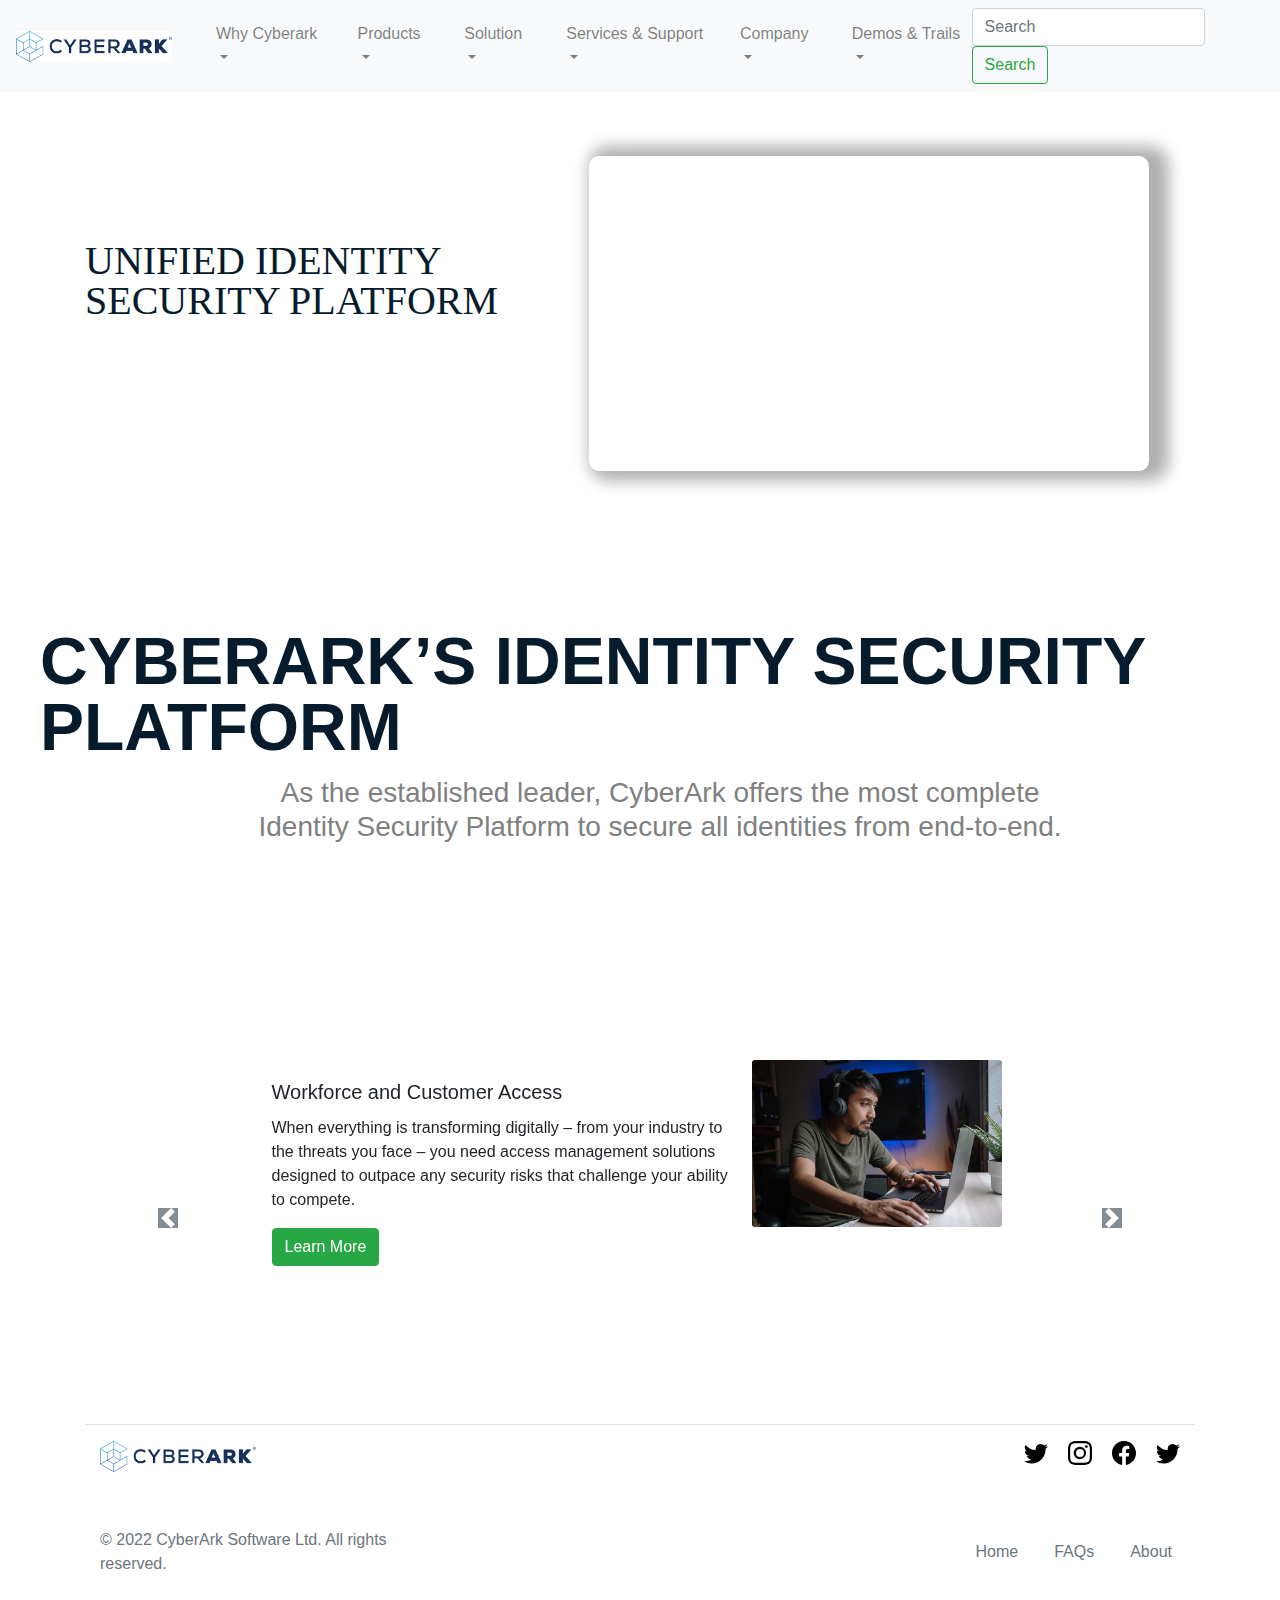
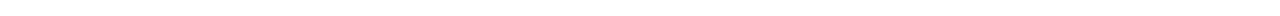
==== docs/index.html @ f4f7fd22 "Add files via upload" ====
<!DOCTYPE html>
<html>

<head>
	<link rel="stylesheet" href="https://cdn.jsdelivr.net/npm/bootstrap@4.0.0/dist/css/bootstrap.min.css" integrity="sha384-Gn5384xqQ1aoWXA+058RXPxPg6fy4IWvTNh0E263XmFcJlSAwiGgFAW/dAiS6JXm" crossorigin="anonymous">
	<link rel="stylesheet" href="index.css">
	<link rel="stylesheet" href="https://fonts.googleapis.com/css?family=Tangerine">
</head>

<body>

	<div class="header1">
		<nav class="navbar navbar-expand-lg navbar-light bg-light">
		<a class="navbar-brand" href="#"><img src="resource/images.png" alt="cyberarkLogo" width="156" height="31.2" ></a>
		  <button class="navbar-toggler" type="button" data-toggle="collapse" data-target="#navbarSupportedContent" aria-controls="navbarSupportedContent" aria-expanded="false" aria-label="Toggle navigation">
			<span class="navbar-toggler-icon"></span>
		  </button>

		  <div class="collapse navbar-collapse" id="navbarSupportedContent">
			<ul class="navbar-nav mr-auto">
			   <li class="nav-item dropdown">
				<a class="nav-link dropdown-toggle" href="#" id="navbarDropdown" role="button" data-toggle="dropdown" aria-haspopup="true" aria-expanded="false">
				  Why Cyberark
				</a>
				<div class="dropdown-menu" aria-labelledby="navbarDropdown">
				  <a class="dropdown-item" href="#">Action</a>
				  <a class="dropdown-item" href="#">Another action</a>
				  <div class="dropdown-divider"></div>
				  <a class="dropdown-item" href="#">Something else here</a>
				</div>
			  </li>
			  <li class="nav-item dropdown">
				<a class="nav-link dropdown-toggle" href="#" id="navbarDropdown" role="button" data-toggle="dropdown" aria-haspopup="true" aria-expanded="false">
				 Products
				</a>
				<div class="dropdown-menu" aria-labelledby="navbarDropdown">
				  <a class="dropdown-item" href="#">Action</a>
				  <a class="dropdown-item" href="#">Another action</a>
				  <div class="dropdown-divider"></div>
				  <a class="dropdown-item" href="#">Something else here</a>
				</div>
			  </li>
			  <li class="nav-item dropdown">
				<a class="nav-link dropdown-toggle" href="#" id="navbarDropdown" role="button" data-toggle="dropdown" aria-haspopup="true" aria-expanded="false">
				  Solution
				</a>
				<div class="dropdown-menu" aria-labelledby="navbarDropdown">
				  <a class="dropdown-item" href="#">Action</a>
				  <a class="dropdown-item" href="#">Another action</a>
				  <div class="dropdown-divider"></div>
				  <a class="dropdown-item" href="#">Something else here</a>
				</div>
			  </li>
			  <li class="nav-item dropdown">
				<a class="nav-link dropdown-toggle" href="#" id="navbarDropdown" role="button" data-toggle="dropdown" aria-haspopup="true" aria-expanded="false">
				  Services & Support
				</a>
				<div class="dropdown-menu" aria-labelledby="navbarDropdown">
				  <a class="dropdown-item" href="#">Action</a>
				  <a class="dropdown-item" href="#">Another action</a>
				  <div class="dropdown-divider"></div>
				  <a class="dropdown-item" href="#">Something else here</a>
				</div>
			  </li>
			  <li class="nav-item dropdown">
				<a class="nav-link dropdown-toggle" href="#" id="navbarDropdown" role="button" data-toggle="dropdown" aria-haspopup="true" aria-expanded="false">
				  Company
				</a>
				<div class="dropdown-menu" aria-labelledby="navbarDropdown">
				  <a class="dropdown-item" href="#">Action</a>
				  <a class="dropdown-item" href="#">Another action</a>
				  <div class="dropdown-divider"></div>
				  <a class="dropdown-item" href="#">Something else here</a>
				</div>
			  </li>
			  <li class="nav-item dropdown">
				<a class="nav-link dropdown-toggle" href="#" id="navbarDropdown" role="button" data-toggle="dropdown" aria-haspopup="true" aria-expanded="false">
				  Demos & Trails
				</a>
				<div class="dropdown-menu" aria-labelledby="navbarDropdown">
				  <a class="dropdown-item" href="#">Action</a>
				  <a class="dropdown-item" href="#">Another action</a>
				  <div class="dropdown-divider"></div>
				  <a class="dropdown-item" href="#">Something else here</a>
				</div>
			  </li>
			</ul>
			<form class="form-inline my-2 my-lg-0">
			  <input class="form-control mr-sm-2" type="search" placeholder="Search" aria-label="Search">
			  <button class="btn btn-outline-success my-2 my-sm-0" type="submit">Search</button>
			</form>
		  </div>
	</nav>
	</div>

	<div class="container main">
		<div class="row">
		  <div class="col col1">
			<h1 class="hov">UNIFIED IDENTITY SECURITY PLATFORM</h1>
			<div class="hide">Built for the dynamic enterprise, the CyberArk Identity Security Platform enables secure access for any identity — human or machine — to any resource or environment from anywhere, using any device.</div>
		  </div>
		  <div class="col">
			<iframe width="560" height="315" src="https://www.youtube.com/embed/cvUtXxe8zS0" title="YouTube video player" frameborder="0" allow="accelerometer; autoplay; clipboard-write; encrypted-media; gyroscope; picture-in-picture" allowfullscreen></iframe>
	   	  </div>
		<br><br>
		</div>
	</div>
	<div class="mid">
		<p class="txt1">
			<b>CYBERARK’S IDENTITY SECURITY PLATFORM</b>
		</p>
		<div class="tag">
		<h3>
			<center>As the established leader, CyberArk offers the most complete Identity Security Platform to secure all identities from end-to-end.</center>
		</h3>
		</div>
	</div>
	<div class="container slide">
		<div id="carouselExampleIndicators" class="carousel slide" data-ride="carousel">
			<ol class="carousel-indicators">
			  <li data-target="#carouselExampleIndicators" data-slide-to="0" class="active"></li>
			  <li data-target="#carouselExampleIndicators" data-slide-to="1"></li>
			  <li data-target="#carouselExampleIndicators" data-slide-to="2"></li>
			</ol>
			<div class="carousel-inner">
			  <div class="carousel-item active">
				<div class="card mb-3" style="max-width: 750px; ">
					<div class="row no-gutters">
					  <div class="col-md-8">
						<div class="card-body">
						  <h5 class="card-title">Workforce and Customer Access</h5>
						  <p class="card-text">When everything is transforming digitally – from your industry to the threats you face – you need access management solutions designed to outpace any security risks that challenge your ability to compete.</p>
						  <button class="btn btn-success">Learn More</button>
						</div>
					  </div>
					  <div class="col-md-4 ">
						<img src="resource/images1.jpg" class="card-img" >
					  </div>
					</div>
				  </div>
			  </div>
			  <div class="carousel-item">
				<div class="card mb-3" style="max-width: 750px;">
					<div class="row no-gutters">
					  <div class="col-md-8">
						<div class="card-body">
						  <h5 class="card-title">Endpoint Privilege Security</h5>
						  <p class="card-text">Increased investment in traditional endpoint security has failed to reduce the number of successful attacks. Foundational endpoint privilege controls are needed to remove local admin rights, enforce least privilege, protect credentials and defend against ransomware.
							Learn More</p>
						  <button class="btn btn-success">Learn More</button>
						</div>
					  </div>
					  <div class="col-md-4">
						<img src="resource/images2.webp" class="card-img" alt="...">
					  </div>
					</div>
				  </div>
			  </div>
			  <div class="carousel-item">
				<div class="card mb-3" style="max-width: 750px;">
					<div class="row no-gutters">
					  <div class="col-md-8">
						<div class="card-body">
						  <h5 class="card-title">Privileged Access Management</h5>
						  <p class="card-text">Protect privileged access across all identities, infrastructures and apps, from the endpoint to the cloud.</p>
						  <button class="btn btn-success">Learn More</button>
						</div>
					  </div>
					  <div class="col-md-4">
						<img src="resource/images3.webp" class="card-img" alt="...">
					  </div>
					</div>
				  </div>
			  </div>
			  <div class="carousel-item">
				<div class="card mb-3" style="max-width: 750px;">
					<div class="row no-gutters">
					  <div class="col-md-8">
						<div class="card-body">
						  <h5 class="card-title">Privileged Access Management</h5>
						  <p class="card-text">Protect privileged access across all identities, infrastructures and apps, from the endpoint to the cloud.</p>
						  <button class="btn btn-success">Learn More</button>
						</div>
					  </div>
					  <div class="col-md-4">
						<img src="resource/images4.jpg" class="card-img" alt="...">
					  </div>
					</div>
				  </div>
			  </div>
			<div class="carousel-item">
				<div class="card mb-3" style="max-width: 750px;">
					<div class="row no-gutters">
					  <div class="col-md-8">
						<div class="card-body">
						  <h5 class="card-title">Secrets Management</h5>
						  <p class="card-text">Secrets and other non-human credentials, which are used by all types of applications to access IT resources and digital supply chains, are increasingly targeted by cyberattackers and are at risk of being inadvertently exposed. With CyberArk, security teams can centrally secure credentials across application portfolios and DevOps pipelines while giving developers a frictionless experience.</p>
						  <button class="btn btn-success">Learn More</button>
						</div>
					  </div>
					  <div class="col-md-4">
						<img src="resource/images5.webp" class="card-img" alt="...">
					  </div>
					</div>
				  </div>
			  </div>
			  </div>
			<a class="carousel-control-prev" href="#carouselExampleIndicators" role="button" data-slide="prev">
			  <span class="carousel-control-prev-icon" aria-hidden="true"></span>
			  <span class="sr-only">Previous</span>
			</a>
			<a class="carousel-control-next" href="#carouselExampleIndicators" role="button" data-slide="next">
			  <span class="carousel-control-next-icon" aria-hidden="true"></span>
			  <span class="sr-only">Next</span>
			</a>
		  </div>
		  <br>
           


		  <svg xmlns="http://www.w3.org/2000/svg" style="display: none;">
			<symbol id="bootstrap" viewBox="0 0 118 94">
			  <title>Bootstrap</title>
			  <path fill-rule="evenodd" clip-rule="evenodd" d="M24.509 0c-6.733 0-11.715 5.893-11.492 12.284.214 6.14-.064 14.092-2.066 20.577C8.943 39.365 5.547 43.485 0 44.014v5.972c5.547.529 8.943 4.649 10.951 11.153 2.002 6.485 2.28 14.437 2.066 20.577C12.794 88.106 17.776 94 24.51 94H93.5c6.733 0 11.714-5.893 11.491-12.284-.214-6.14.064-14.092 2.066-20.577 2.009-6.504 5.396-10.624 10.943-11.153v-5.972c-5.547-.529-8.934-4.649-10.943-11.153-2.002-6.484-2.28-14.437-2.066-20.577C105.214 5.894 100.233 0 93.5 0H24.508zM80 57.863C80 66.663 73.436 72 62.543 72H44a2 2 0 01-2-2V24a2 2 0 012-2h18.437c9.083 0 15.044 4.92 15.044 12.474 0 5.302-4.01 10.049-9.119 10.88v.277C75.317 46.394 80 51.21 80 57.863zM60.521 28.34H49.948v14.934h8.905c6.884 0 10.68-2.772 10.68-7.727 0-4.643-3.264-7.207-9.012-7.207zM49.948 49.2v16.458H60.91c7.167 0 10.964-2.876 10.964-8.281 0-5.406-3.903-8.178-11.425-8.178H49.948z"></path>
			</symbol>
			<symbol id="linkedin" viewBox="0 0 16 16">
				<path d="M5.026 15c6.038 0 9.341-5.003 9.341-9.334 0-.14 0-.282-.006-.422A6.685 6.685 0 0 0 16 3.542a6.658 6.658 0 0 1-1.889.518 3.301 3.301 0 0 0 1.447-1.817 6.533 6.533 0 0 1-2.087.793A3.286 3.286 0 0 0 7.875 6.03a9.325 9.325 0 0 1-6.767-3.429 3.289 3.289 0 0 0 1.018 4.382A3.323 3.323 0 0 1 .64 6.575v.045a3.288 3.288 0 0 0 2.632 3.218 3.203 3.203 0 0 1-.865.115 3.23 3.23 0 0 1-.614-.057 3.283 3.283 0 0 0 3.067 2.277A6.588 6.588 0 0 1 .78 13.58a6.32 6.32 0 0 1-.78-.045A9.344 9.344 0 0 0 5.026 15z"></path>
			  </symbol>
			<symbol id="facebook" viewBox="0 0 16 16">
			  <path d="M16 8.049c0-4.446-3.582-8.05-8-8.05C3.58 0-.002 3.603-.002 8.05c0 4.017 2.926 7.347 6.75 7.951v-5.625h-2.03V8.05H6.75V6.275c0-2.017 1.195-3.131 3.022-3.131.876 0 1.791.157 1.791.157v1.98h-1.009c-.993 0-1.303.621-1.303 1.258v1.51h2.218l-.354 2.326H9.25V16c3.824-.604 6.75-3.934 6.75-7.951z"></path>
			</symbol>
			<symbol id="instagram" viewBox="0 0 16 16">
				<path d="M8 0C5.829 0 5.556.01 4.703.048 3.85.088 3.269.222 2.76.42a3.917 3.917 0 0 0-1.417.923A3.927 3.927 0 0 0 .42 2.76C.222 3.268.087 3.85.048 4.7.01 5.555 0 5.827 0 8.001c0 2.172.01 2.444.048 3.297.04.852.174 1.433.372 1.942.205.526.478.972.923 1.417.444.445.89.719 1.416.923.51.198 1.09.333 1.942.372C5.555 15.99 5.827 16 8 16s2.444-.01 3.298-.048c.851-.04 1.434-.174 1.943-.372a3.916 3.916 0 0 0 1.416-.923c.445-.445.718-.891.923-1.417.197-.509.332-1.09.372-1.942C15.99 10.445 16 10.173 16 8s-.01-2.445-.048-3.299c-.04-.851-.175-1.433-.372-1.941a3.926 3.926 0 0 0-.923-1.417A3.911 3.911 0 0 0 13.24.42c-.51-.198-1.092-.333-1.943-.372C10.443.01 10.172 0 7.998 0h.003zm-.717 1.442h.718c2.136 0 2.389.007 3.232.046.78.035 1.204.166 1.486.275.373.145.64.319.92.599.28.28.453.546.598.92.11.281.24.705.275 1.485.039.843.047 1.096.047 3.231s-.008 2.389-.047 3.232c-.035.78-.166 1.203-.275 1.485a2.47 2.47 0 0 1-.599.919c-.28.28-.546.453-.92.598-.28.11-.704.24-1.485.276-.843.038-1.096.047-3.232.047s-2.39-.009-3.233-.047c-.78-.036-1.203-.166-1.485-.276a2.478 2.478 0 0 1-.92-.598 2.48 2.48 0 0 1-.6-.92c-.109-.281-.24-.705-.275-1.485-.038-.843-.046-1.096-.046-3.233 0-2.136.008-2.388.046-3.231.036-.78.166-1.204.276-1.486.145-.373.319-.64.599-.92.28-.28.546-.453.92-.598.282-.11.705-.24 1.485-.276.738-.034 1.024-.044 2.515-.045v.002zm4.988 1.328a.96.96 0 1 0 0 1.92.96.96 0 0 0 0-1.92zm-4.27 1.122a4.109 4.109 0 1 0 0 8.217 4.109 4.109 0 0 0 0-8.217zm0 1.441a2.667 2.667 0 1 1 0 5.334 2.667 2.667 0 0 1 0-5.334z"></path>
			</symbol>
			<symbol id="twitter" viewBox="0 0 16 16">
			  <path d="M5.026 15c6.038 0 9.341-5.003 9.341-9.334 0-.14 0-.282-.006-.422A6.685 6.685 0 0 0 16 3.542a6.658 6.658 0 0 1-1.889.518 3.301 3.301 0 0 0 1.447-1.817 6.533 6.533 0 0 1-2.087.793A3.286 3.286 0 0 0 7.875 6.03a9.325 9.325 0 0 1-6.767-3.429 3.289 3.289 0 0 0 1.018 4.382A3.323 3.323 0 0 1 .64 6.575v.045a3.288 3.288 0 0 0 2.632 3.218 3.203 3.203 0 0 1-.865.115 3.23 3.23 0 0 1-.614-.057 3.283 3.283 0 0 0 3.067 2.277A6.588 6.588 0 0 1 .78 13.58a6.32 6.32 0 0 1-.78-.045A9.344 9.344 0 0 0 5.026 15z"></path>
			</symbol>
		  </svg>


		  <footer class="d-flex flex-wrap justify-content-between align-items-center py-3 my-4 border-top">
			<div class="col-md-4 d-flex align-items-center">
				<img src="resource/images.png" alt="cyberarkLogo" width="156" height="31.2" >
			</div>
		
			<ul class="nav col-md-4 justify-content-end list-unstyled d-flex">
			  <li class="ms-3"><a class="text-muted" href="#"><svg class="bi" width="24" height="24"><use xlink:href="#twitter"></use></svg></a></li>
			  <li class="ms-3"><a class="text-muted" href="#"><svg class="bi" width="24" height="24"><use xlink:href="#instagram"></use></svg></a></li>
			  <li class="ms-3"><a class="text-muted" href="#"><svg class="bi" width="24" height="24"><use xlink:href="#facebook"></use></svg></a></li>
			  <li class="ms-3"><a class="text-muted" href="#"><svg class="bi" width="24" height="24"><use xlink:href="#linkedin"></use></svg></a></li>
			</ul>
		  </footer>

		  <footer class="d-flex flex-wrap justify-content-between align-items-center py-3 my-4 ">
			<p class="col-md-4 mb-0 text-muted"> © 2022 CyberArk Software Ltd.
				All rights reserved.</p>
		
			
		
			<ul class="nav col-md-4 justify-content-end">
			  <li class="nav-item"><a href="#" class="nav-link px-2 text-muted">Home</a></li>
			  <li class="nav-item"><a href="#" class="nav-link px-2 text-muted">FAQs</a></li>
			  <li class="nav-item"><a href="#" class="nav-link px-2 text-muted">About</a></li>
			</ul>
		  </footer>
	</div>

	

	<script src="https://code.jquery.com/jquery-3.2.1.slim.min.js" integrity="sha384-KJ3o2DKtIkvYIK3UENzmM7KCkRr/rE9/Qpg6aAZGJwFDMVNA/GpGFF93hXpG5KkN" crossorigin="anonymous"></script>
	<script src="https://cdn.jsdelivr.net/npm/popper.js@1.12.9/dist/umd/popper.min.js" integrity="sha384-ApNbgh9B+Y1QKtv3Rn7W3mgPxhU9K/ScQsAP7hUibX39j7fakFPskvXusvfa0b4Q" crossorigin="anonymous"></script>
	<script src="https://cdn.jsdelivr.net/npm/bootstrap@4.0.0/dist/js/bootstrap.min.js" integrity="sha384-JZR6Spejh4U02d8jOt6vLEHfe/JQGiRRSQQxSfFWpi1MquVdAyjUar5+76PVCmYl" crossorigin="anonymous"></script>

</body>
</html>
---- docs/index.css ----
.container1{
    margin-top: 10%;
}

.main{
    margin-top: 5%;
}
h1{
    font-family: RopaSansPTT-ExtraBold;
    font-weight: 200px;
    line-height: 1;
    color: #061b2b;
}
.txt1{
    letter-spacing: normal;
    line-height: 1;
    color: #061B2B;
    font-size: 66px;
}
.mid{
    margin-top: 150px;
    margin-left: 40px;
    margin-right: 40px;
}
.slide{
    margin-top: 300px;
}
.tag{
    position: absolute;
}
h3{
    margin-left: 200px;
    margin-right: 200px;
    color: gray;
    justify-content: left;
}
.col{
    margin-right: 4%;
}
.col1 {
    margin-right: 50px;
    margin-top: 85px;
    font-weight: 200;
    position: relative;
    top: 0;
    transition: top ease 0.8s;
}
h1{
    position: relative;
    top: 0;
    transition: top ease 0.8s;
}
h1:hover{
    color: green;
}
.hide {
    display: none;
    position: relative;
    top: 0;
    transition: top ease 0.8s;
  }
.hov:hover + .hide{
    top: -50px;
    transition: top ease 0.8s;
    font-size: 20px;
    font-weight: 100;
    display: block;
    color: gray;
  }
  h1:hover {
    top: -50px;
  }
  .sliderow{
    height: 300px;
    width: 500px;
    margin-left: 20%;
  }
  .seccol{
    float: right;
  }
iframe{
    border-radius: 10px;
    display: inline-block;
    box-shadow: 10px 0px 15px 10px #15161757;
}
.card{
    border: none;
    height: 300px;
    width: 800px;
    margin-left: 15%;
}
.carousel-control-next-icon{
   background-color: #061B2B;
}
.carousel-control-prev-icon{
    background-color: #061B2B;
 }
 li{
    margin-left: 20px;
 }
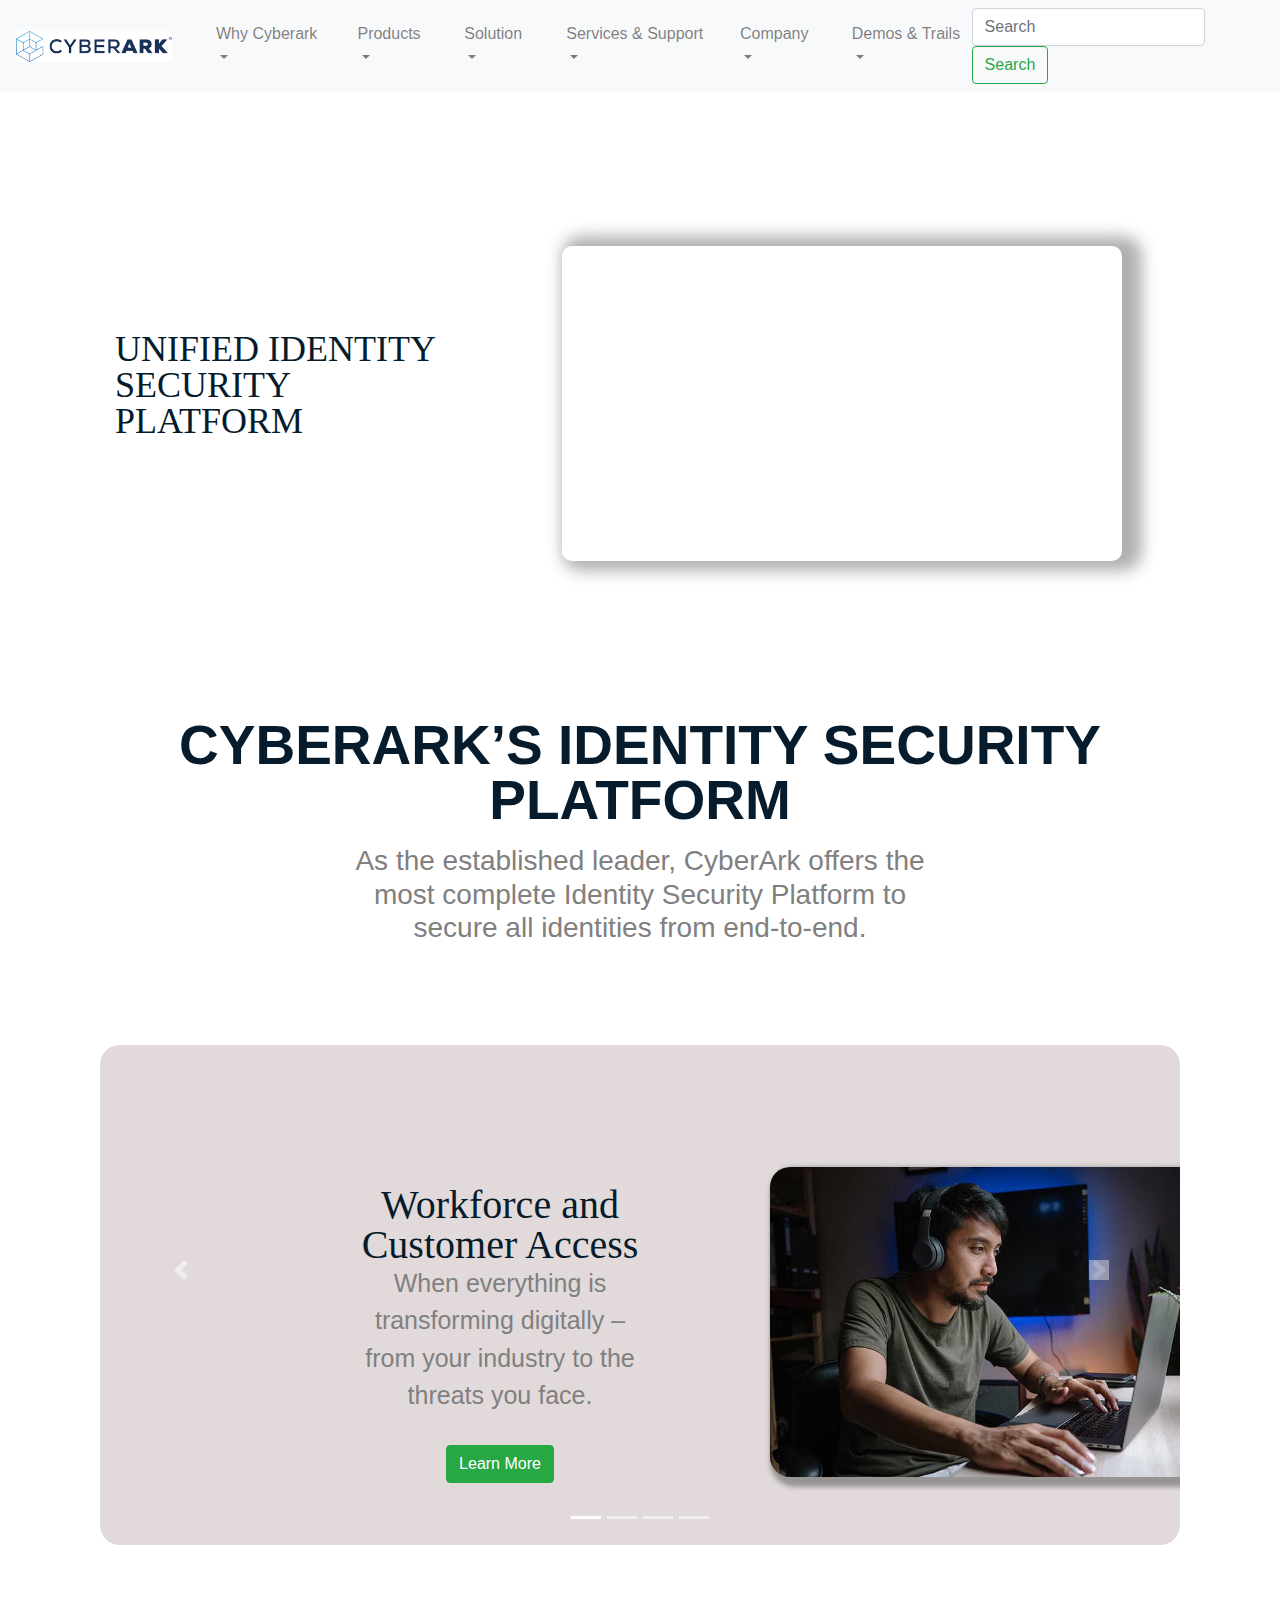
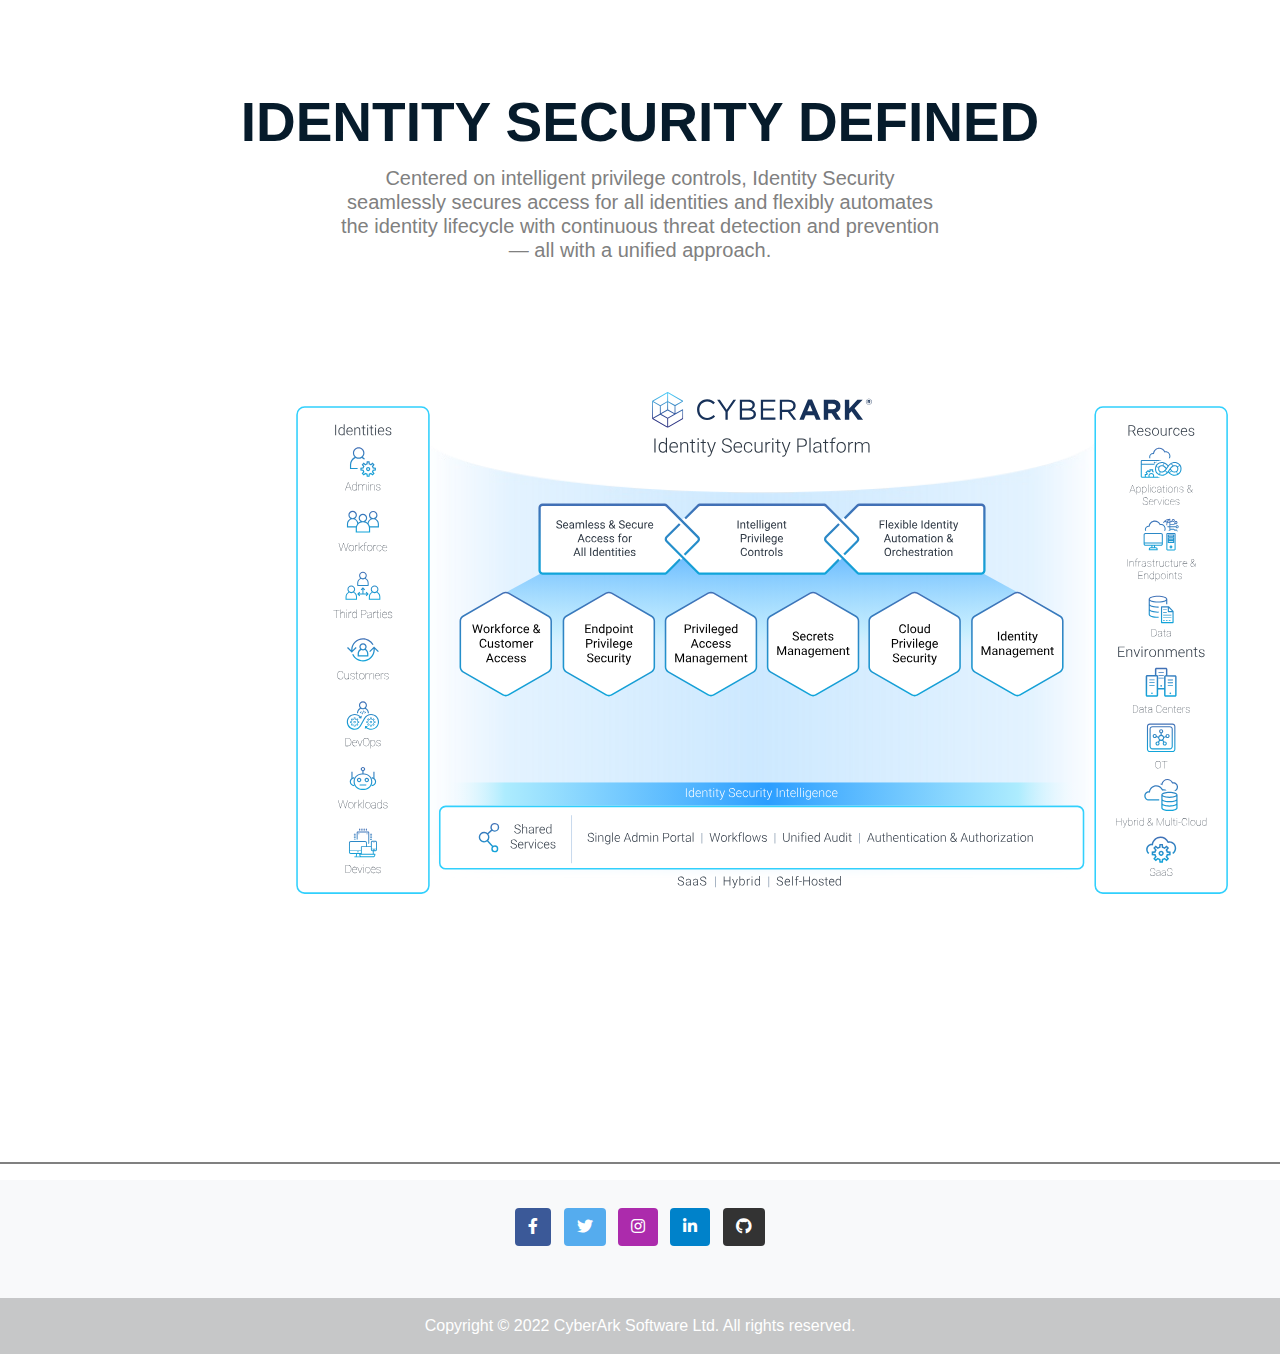
==== commit 5ec7711f: "Add files via upload" ====
--- a/docs/index.html
+++ b/docs/index.html
@@ -2,274 +2,168 @@
 <html>
 
 <head>
+	<title>CyberArk</title>
+	<link rel="shortcut icon" href="https://www.cyberark.com/wp-content/themes/understrap-child/favicon.ico">
 	<link rel="stylesheet" href="https://cdn.jsdelivr.net/npm/bootstrap@4.0.0/dist/css/bootstrap.min.css" integrity="sha384-Gn5384xqQ1aoWXA+058RXPxPg6fy4IWvTNh0E263XmFcJlSAwiGgFAW/dAiS6JXm" crossorigin="anonymous">
 	<link rel="stylesheet" href="index.css">
 	<link rel="stylesheet" href="https://fonts.googleapis.com/css?family=Tangerine">
+	<link rel="stylesheet" href="https://use.fontawesome.com/releases/v5.6.3/css/all.css">
+
 </head>
 
 <body>
 
-	<div class="header1">
-		<nav class="navbar navbar-expand-lg navbar-light bg-light">
-		<a class="navbar-brand" href="#"><img src="resource/images.png" alt="cyberarkLogo" width="156" height="31.2" ></a>
-		  <button class="navbar-toggler" type="button" data-toggle="collapse" data-target="#navbarSupportedContent" aria-controls="navbarSupportedContent" aria-expanded="false" aria-label="Toggle navigation">
-			<span class="navbar-toggler-icon"></span>
-		  </button>
+	<div include-html="includes/header.html" id="header_file"></div>
 
-		  <div class="collapse navbar-collapse" id="navbarSupportedContent">
-			<ul class="navbar-nav mr-auto">
-			   <li class="nav-item dropdown">
-				<a class="nav-link dropdown-toggle" href="#" id="navbarDropdown" role="button" data-toggle="dropdown" aria-haspopup="true" aria-expanded="false">
-				  Why Cyberark
-				</a>
-				<div class="dropdown-menu" aria-labelledby="navbarDropdown">
-				  <a class="dropdown-item" href="#">Action</a>
-				  <a class="dropdown-item" href="#">Another action</a>
-				  <div class="dropdown-divider"></div>
-				  <a class="dropdown-item" href="#">Something else here</a>
+	<div class="mainBody">
+
+		<div class="container main">
+			<div class="row">
+			  <div class="col col1">
+				<h1 class="hov">UNIFIED IDENTITY SECURITY PLATFORM</h1>
+				<div class="hide">Built for the dynamic enterprise, the CyberArk Identity Security Platform enables secure access for any identity — human or machine — to any resource or environment from anywhere, using any device.</div>
+			  </div>
+			  <div class="col">
+				<iframe width="560" height="315" src="https://www.youtube.com/embed/cvUtXxe8zS0" title="YouTube video player" frameborder="0" allow="accelerometer; autoplay; clipboard-write; encrypted-media; gyroscope; picture-in-picture" allowfullscreen></iframe>
+				 </div>
+			<br><br>
+			</div>
+		</div>
+		<div class="mid">
+			<center>
+				<p class="txt1">
+					<b>CYBERARK’S IDENTITY SECURITY PLATFORM</b>
+				</p>
+				<div class="tag">
+				<h3>
+					As the established leader, CyberArk offers the most complete Identity Security Platform to secure all identities from end-to-end.
+				</h3>
 				</div>
-			  </li>
-			  <li class="nav-item dropdown">
-				<a class="nav-link dropdown-toggle" href="#" id="navbarDropdown" role="button" data-toggle="dropdown" aria-haspopup="true" aria-expanded="false">
-				 Products
-				</a>
-				<div class="dropdown-menu" aria-labelledby="navbarDropdown">
-				  <a class="dropdown-item" href="#">Action</a>
-				  <a class="dropdown-item" href="#">Another action</a>
-				  <div class="dropdown-divider"></div>
-				  <a class="dropdown-item" href="#">Something else here</a>
+			</center>		
+		</div>
+
+		<div id="carouselExampleIndicators" class="carousel slide" data-ride="carousel">
+
+			<div class="slideShow">
+				
+				<ol class="carousel-indicators">
+					<li data-target="#carouselExampleIndicators" data-slide-to="0" class="active"></li>
+					<li data-target="#carouselExampleIndicators" data-slide-to="1"></li>	
+					<li data-target="#carouselExampleIndicators" data-slide-to="2"></li>	
+					<li data-target="#carouselExampleIndicators" data-slide-to=""></li>	
+				</ol>
+
+				<div class="carousel-inner">
+					<div class="carousel-item active">
+						
+						<div class="slideItem">
+
+							<div class="slideTxt">
+								<center>
+									<div class="head">Workforce and Customer Access</div>
+									<div class="desc">When everything is transforming digitally – from your industry to the threats you face.</div>
+									<a href="accessManagement.html">
+										<button class="btn btn-success">Learn More</button>
+									</a>
+								</center>		
+							</div>
+
+							<div class="slideImg">
+								<img src="resource/images1.jpg" alt="accessSlideImg1" style="width: 100%;height: 100%;" class="access1img">
+							</div>
+							
+						</div>
+
+					</div>
+					<div class="carousel-item">
+						<div class="slideItem">
+
+							<div class="slideTxt">
+								<center>
+									<div class="head">Endpoint Privilege Security</div>
+									<div class="desc">Increased investment in traditional endpoint security.</div>
+									<button class="btn btn-success">Learn More</button>
+								</center>		
+							</div>
+
+							<div class="slideImg">
+								<img src="resource/images2.webp" alt="accessSlideImg1" style="width: 100%;height: 100%;" class="access1img">
+							</div>
+							
+						</div>
+					</div>
+					<div class="carousel-item">
+						<div class="slideItem">
+
+							<div class="slideTxt">
+								<center>
+									<div class="head">Privileged Access Management</div>
+									<div class="desc">Protect privileged access across all identities.</div>
+									<button class="btn btn-success">Learn More</button>
+								</center>		
+							</div>
+
+							<div class="slideImg">
+								<img src="resource/images3.webp" alt="accessSlideImg1" style="width: 100%;height: 100%;" class="access1img">
+							</div>
+							
+						</div>
+					</div>
+					<div class="carousel-item">
+						<div class="slideItem">
+
+							<div class="slideTxt">
+								<center>
+									<div class="head">Secrets Management</div>
+									<div class="desc">Secrets and other non-human credentials, which are used by all types of applications.</div>
+									<button class="btn btn-success">Learn More</button>
+								</center>		
+							</div>
+
+							<div class="slideImg">
+								<img src="resource/images3.webp" alt="accessSlideImg1" style="width: 100%;height: 100%;" class="access1img">
+							</div>
+							
+						</div>
+					</div>
+					
+					<a class="carousel-control-prev" href="#carouselExampleIndicators" role="button" data-slide="prev">
+					<span class="carousel-control-prev-icon" aria-hidden="true"></span>
+					<span class="sr-only">Previous</span>
+					</a>
+					<a class="carousel-control-next" href="#carouselExampleIndicators" role="button" data-slide="next">
+					<span class="carousel-control-next-icon" aria-hidden="true"></span>
+					<span class="sr-only">Next</span>
+					</a>
+
 				</div>
-			  </li>
-			  <li class="nav-item dropdown">
-				<a class="nav-link dropdown-toggle" href="#" id="navbarDropdown" role="button" data-toggle="dropdown" aria-haspopup="true" aria-expanded="false">
-				  Solution
-				</a>
-				<div class="dropdown-menu" aria-labelledby="navbarDropdown">
-				  <a class="dropdown-item" href="#">Action</a>
-				  <a class="dropdown-item" href="#">Another action</a>
-				  <div class="dropdown-divider"></div>
-				  <a class="dropdown-item" href="#">Something else here</a>
+			</div>
+		</div>
+
+		<div class="mid">
+			<center>
+				<p class="txt1">
+					<b>IDENTITY SECURITY DEFINED</b>
+				</p>
+				<div class="tag">
+				<h4>
+					Centered on intelligent privilege controls, Identity Security seamlessly secures access for all identities and flexibly automates the identity lifecycle with continuous threat detection and prevention — all with a unified approach.
+				</h4>
 				</div>
-			  </li>
-			  <li class="nav-item dropdown">
-				<a class="nav-link dropdown-toggle" href="#" id="navbarDropdown" role="button" data-toggle="dropdown" aria-haspopup="true" aria-expanded="false">
-				  Services & Support
-				</a>
-				<div class="dropdown-menu" aria-labelledby="navbarDropdown">
-				  <a class="dropdown-item" href="#">Action</a>
-				  <a class="dropdown-item" href="#">Another action</a>
-				  <div class="dropdown-divider"></div>
-				  <a class="dropdown-item" href="#">Something else here</a>
-				</div>
-			  </li>
-			  <li class="nav-item dropdown">
-				<a class="nav-link dropdown-toggle" href="#" id="navbarDropdown" role="button" data-toggle="dropdown" aria-haspopup="true" aria-expanded="false">
-				  Company
-				</a>
-				<div class="dropdown-menu" aria-labelledby="navbarDropdown">
-				  <a class="dropdown-item" href="#">Action</a>
-				  <a class="dropdown-item" href="#">Another action</a>
-				  <div class="dropdown-divider"></div>
-				  <a class="dropdown-item" href="#">Something else here</a>
-				</div>
-			  </li>
-			  <li class="nav-item dropdown">
-				<a class="nav-link dropdown-toggle" href="#" id="navbarDropdown" role="button" data-toggle="dropdown" aria-haspopup="true" aria-expanded="false">
-				  Demos & Trails
-				</a>
-				<div class="dropdown-menu" aria-labelledby="navbarDropdown">
-				  <a class="dropdown-item" href="#">Action</a>
-				  <a class="dropdown-item" href="#">Another action</a>
-				  <div class="dropdown-divider"></div>
-				  <a class="dropdown-item" href="#">Something else here</a>
-				</div>
-			  </li>
-			</ul>
-			<form class="form-inline my-2 my-lg-0">
-			  <input class="form-control mr-sm-2" type="search" placeholder="Search" aria-label="Search">
-			  <button class="btn btn-outline-success my-2 my-sm-0" type="submit">Search</button>
-			</form>
-		  </div>
-	</nav>
+			</center>		
+		</div>
+		<div class="infoGraphyImg">
+			<img src="resource/identity-security-platform-infographic.svg">
+		</div>
+
 	</div>
 
-	<div class="container main">
-		<div class="row">
-		  <div class="col col1">
-			<h1 class="hov">UNIFIED IDENTITY SECURITY PLATFORM</h1>
-			<div class="hide">Built for the dynamic enterprise, the CyberArk Identity Security Platform enables secure access for any identity — human or machine — to any resource or environment from anywhere, using any device.</div>
-		  </div>
-		  <div class="col">
-			<iframe width="560" height="315" src="https://www.youtube.com/embed/cvUtXxe8zS0" title="YouTube video player" frameborder="0" allow="accelerometer; autoplay; clipboard-write; encrypted-media; gyroscope; picture-in-picture" allowfullscreen></iframe>
-	   	  </div>
-		<br><br>
-		</div>
-	</div>
-	<div class="mid">
-		<p class="txt1">
-			<b>CYBERARK’S IDENTITY SECURITY PLATFORM</b>
-		</p>
-		<div class="tag">
-		<h3>
-			<center>As the established leader, CyberArk offers the most complete Identity Security Platform to secure all identities from end-to-end.</center>
-		</h3>
-		</div>
-	</div>
-	<div class="container slide">
-		<div id="carouselExampleIndicators" class="carousel slide" data-ride="carousel">
-			<ol class="carousel-indicators">
-			  <li data-target="#carouselExampleIndicators" data-slide-to="0" class="active"></li>
-			  <li data-target="#carouselExampleIndicators" data-slide-to="1"></li>
-			  <li data-target="#carouselExampleIndicators" data-slide-to="2"></li>
-			</ol>
-			<div class="carousel-inner">
-			  <div class="carousel-item active">
-				<div class="card mb-3" style="max-width: 750px; ">
-					<div class="row no-gutters">
-					  <div class="col-md-8">
-						<div class="card-body">
-						  <h5 class="card-title">Workforce and Customer Access</h5>
-						  <p class="card-text">When everything is transforming digitally – from your industry to the threats you face – you need access management solutions designed to outpace any security risks that challenge your ability to compete.</p>
-						  <button class="btn btn-success">Learn More</button>
-						</div>
-					  </div>
-					  <div class="col-md-4 ">
-						<img src="resource/images1.jpg" class="card-img" >
-					  </div>
-					</div>
-				  </div>
-			  </div>
-			  <div class="carousel-item">
-				<div class="card mb-3" style="max-width: 750px;">
-					<div class="row no-gutters">
-					  <div class="col-md-8">
-						<div class="card-body">
-						  <h5 class="card-title">Endpoint Privilege Security</h5>
-						  <p class="card-text">Increased investment in traditional endpoint security has failed to reduce the number of successful attacks. Foundational endpoint privilege controls are needed to remove local admin rights, enforce least privilege, protect credentials and defend against ransomware.
-							Learn More</p>
-						  <button class="btn btn-success">Learn More</button>
-						</div>
-					  </div>
-					  <div class="col-md-4">
-						<img src="resource/images2.webp" class="card-img" alt="...">
-					  </div>
-					</div>
-				  </div>
-			  </div>
-			  <div class="carousel-item">
-				<div class="card mb-3" style="max-width: 750px;">
-					<div class="row no-gutters">
-					  <div class="col-md-8">
-						<div class="card-body">
-						  <h5 class="card-title">Privileged Access Management</h5>
-						  <p class="card-text">Protect privileged access across all identities, infrastructures and apps, from the endpoint to the cloud.</p>
-						  <button class="btn btn-success">Learn More</button>
-						</div>
-					  </div>
-					  <div class="col-md-4">
-						<img src="resource/images3.webp" class="card-img" alt="...">
-					  </div>
-					</div>
-				  </div>
-			  </div>
-			  <div class="carousel-item">
-				<div class="card mb-3" style="max-width: 750px;">
-					<div class="row no-gutters">
-					  <div class="col-md-8">
-						<div class="card-body">
-						  <h5 class="card-title">Privileged Access Management</h5>
-						  <p class="card-text">Protect privileged access across all identities, infrastructures and apps, from the endpoint to the cloud.</p>
-						  <button class="btn btn-success">Learn More</button>
-						</div>
-					  </div>
-					  <div class="col-md-4">
-						<img src="resource/images4.jpg" class="card-img" alt="...">
-					  </div>
-					</div>
-				  </div>
-			  </div>
-			<div class="carousel-item">
-				<div class="card mb-3" style="max-width: 750px;">
-					<div class="row no-gutters">
-					  <div class="col-md-8">
-						<div class="card-body">
-						  <h5 class="card-title">Secrets Management</h5>
-						  <p class="card-text">Secrets and other non-human credentials, which are used by all types of applications to access IT resources and digital supply chains, are increasingly targeted by cyberattackers and are at risk of being inadvertently exposed. With CyberArk, security teams can centrally secure credentials across application portfolios and DevOps pipelines while giving developers a frictionless experience.</p>
-						  <button class="btn btn-success">Learn More</button>
-						</div>
-					  </div>
-					  <div class="col-md-4">
-						<img src="resource/images5.webp" class="card-img" alt="...">
-					  </div>
-					</div>
-				  </div>
-			  </div>
-			  </div>
-			<a class="carousel-control-prev" href="#carouselExampleIndicators" role="button" data-slide="prev">
-			  <span class="carousel-control-prev-icon" aria-hidden="true"></span>
-			  <span class="sr-only">Previous</span>
-			</a>
-			<a class="carousel-control-next" href="#carouselExampleIndicators" role="button" data-slide="next">
-			  <span class="carousel-control-next-icon" aria-hidden="true"></span>
-			  <span class="sr-only">Next</span>
-			</a>
-		  </div>
-		  <br>
-           
-
-
-		  <svg xmlns="http://www.w3.org/2000/svg" style="display: none;">
-			<symbol id="bootstrap" viewBox="0 0 118 94">
-			  <title>Bootstrap</title>
-			  <path fill-rule="evenodd" clip-rule="evenodd" d="M24.509 0c-6.733 0-11.715 5.893-11.492 12.284.214 6.14-.064 14.092-2.066 20.577C8.943 39.365 5.547 43.485 0 44.014v5.972c5.547.529 8.943 4.649 10.951 11.153 2.002 6.485 2.28 14.437 2.066 20.577C12.794 88.106 17.776 94 24.51 94H93.5c6.733 0 11.714-5.893 11.491-12.284-.214-6.14.064-14.092 2.066-20.577 2.009-6.504 5.396-10.624 10.943-11.153v-5.972c-5.547-.529-8.934-4.649-10.943-11.153-2.002-6.484-2.28-14.437-2.066-20.577C105.214 5.894 100.233 0 93.5 0H24.508zM80 57.863C80 66.663 73.436 72 62.543 72H44a2 2 0 01-2-2V24a2 2 0 012-2h18.437c9.083 0 15.044 4.92 15.044 12.474 0 5.302-4.01 10.049-9.119 10.88v.277C75.317 46.394 80 51.21 80 57.863zM60.521 28.34H49.948v14.934h8.905c6.884 0 10.68-2.772 10.68-7.727 0-4.643-3.264-7.207-9.012-7.207zM49.948 49.2v16.458H60.91c7.167 0 10.964-2.876 10.964-8.281 0-5.406-3.903-8.178-11.425-8.178H49.948z"></path>
-			</symbol>
-			<symbol id="linkedin" viewBox="0 0 16 16">
-				<path d="M5.026 15c6.038 0 9.341-5.003 9.341-9.334 0-.14 0-.282-.006-.422A6.685 6.685 0 0 0 16 3.542a6.658 6.658 0 0 1-1.889.518 3.301 3.301 0 0 0 1.447-1.817 6.533 6.533 0 0 1-2.087.793A3.286 3.286 0 0 0 7.875 6.03a9.325 9.325 0 0 1-6.767-3.429 3.289 3.289 0 0 0 1.018 4.382A3.323 3.323 0 0 1 .64 6.575v.045a3.288 3.288 0 0 0 2.632 3.218 3.203 3.203 0 0 1-.865.115 3.23 3.23 0 0 1-.614-.057 3.283 3.283 0 0 0 3.067 2.277A6.588 6.588 0 0 1 .78 13.58a6.32 6.32 0 0 1-.78-.045A9.344 9.344 0 0 0 5.026 15z"></path>
-			  </symbol>
-			<symbol id="facebook" viewBox="0 0 16 16">
-			  <path d="M16 8.049c0-4.446-3.582-8.05-8-8.05C3.58 0-.002 3.603-.002 8.05c0 4.017 2.926 7.347 6.75 7.951v-5.625h-2.03V8.05H6.75V6.275c0-2.017 1.195-3.131 3.022-3.131.876 0 1.791.157 1.791.157v1.98h-1.009c-.993 0-1.303.621-1.303 1.258v1.51h2.218l-.354 2.326H9.25V16c3.824-.604 6.75-3.934 6.75-7.951z"></path>
-			</symbol>
-			<symbol id="instagram" viewBox="0 0 16 16">
-				<path d="M8 0C5.829 0 5.556.01 4.703.048 3.85.088 3.269.222 2.76.42a3.917 3.917 0 0 0-1.417.923A3.927 3.927 0 0 0 .42 2.76C.222 3.268.087 3.85.048 4.7.01 5.555 0 5.827 0 8.001c0 2.172.01 2.444.048 3.297.04.852.174 1.433.372 1.942.205.526.478.972.923 1.417.444.445.89.719 1.416.923.51.198 1.09.333 1.942.372C5.555 15.99 5.827 16 8 16s2.444-.01 3.298-.048c.851-.04 1.434-.174 1.943-.372a3.916 3.916 0 0 0 1.416-.923c.445-.445.718-.891.923-1.417.197-.509.332-1.09.372-1.942C15.99 10.445 16 10.173 16 8s-.01-2.445-.048-3.299c-.04-.851-.175-1.433-.372-1.941a3.926 3.926 0 0 0-.923-1.417A3.911 3.911 0 0 0 13.24.42c-.51-.198-1.092-.333-1.943-.372C10.443.01 10.172 0 7.998 0h.003zm-.717 1.442h.718c2.136 0 2.389.007 3.232.046.78.035 1.204.166 1.486.275.373.145.64.319.92.599.28.28.453.546.598.92.11.281.24.705.275 1.485.039.843.047 1.096.047 3.231s-.008 2.389-.047 3.232c-.035.78-.166 1.203-.275 1.485a2.47 2.47 0 0 1-.599.919c-.28.28-.546.453-.92.598-.28.11-.704.24-1.485.276-.843.038-1.096.047-3.232.047s-2.39-.009-3.233-.047c-.78-.036-1.203-.166-1.485-.276a2.478 2.478 0 0 1-.92-.598 2.48 2.48 0 0 1-.6-.92c-.109-.281-.24-.705-.275-1.485-.038-.843-.046-1.096-.046-3.233 0-2.136.008-2.388.046-3.231.036-.78.166-1.204.276-1.486.145-.373.319-.64.599-.92.28-.28.546-.453.92-.598.282-.11.705-.24 1.485-.276.738-.034 1.024-.044 2.515-.045v.002zm4.988 1.328a.96.96 0 1 0 0 1.92.96.96 0 0 0 0-1.92zm-4.27 1.122a4.109 4.109 0 1 0 0 8.217 4.109 4.109 0 0 0 0-8.217zm0 1.441a2.667 2.667 0 1 1 0 5.334 2.667 2.667 0 0 1 0-5.334z"></path>
-			</symbol>
-			<symbol id="twitter" viewBox="0 0 16 16">
-			  <path d="M5.026 15c6.038 0 9.341-5.003 9.341-9.334 0-.14 0-.282-.006-.422A6.685 6.685 0 0 0 16 3.542a6.658 6.658 0 0 1-1.889.518 3.301 3.301 0 0 0 1.447-1.817 6.533 6.533 0 0 1-2.087.793A3.286 3.286 0 0 0 7.875 6.03a9.325 9.325 0 0 1-6.767-3.429 3.289 3.289 0 0 0 1.018 4.382A3.323 3.323 0 0 1 .64 6.575v.045a3.288 3.288 0 0 0 2.632 3.218 3.203 3.203 0 0 1-.865.115 3.23 3.23 0 0 1-.614-.057 3.283 3.283 0 0 0 3.067 2.277A6.588 6.588 0 0 1 .78 13.58a6.32 6.32 0 0 1-.78-.045A9.344 9.344 0 0 0 5.026 15z"></path>
-			</symbol>
-		  </svg>
-
-
-		  <footer class="d-flex flex-wrap justify-content-between align-items-center py-3 my-4 border-top">
-			<div class="col-md-4 d-flex align-items-center">
-				<img src="resource/images.png" alt="cyberarkLogo" width="156" height="31.2" >
-			</div>
-		
-			<ul class="nav col-md-4 justify-content-end list-unstyled d-flex">
-			  <li class="ms-3"><a class="text-muted" href="#"><svg class="bi" width="24" height="24"><use xlink:href="#twitter"></use></svg></a></li>
-			  <li class="ms-3"><a class="text-muted" href="#"><svg class="bi" width="24" height="24"><use xlink:href="#instagram"></use></svg></a></li>
-			  <li class="ms-3"><a class="text-muted" href="#"><svg class="bi" width="24" height="24"><use xlink:href="#facebook"></use></svg></a></li>
-			  <li class="ms-3"><a class="text-muted" href="#"><svg class="bi" width="24" height="24"><use xlink:href="#linkedin"></use></svg></a></li>
-			</ul>
-		  </footer>
-
-		  <footer class="d-flex flex-wrap justify-content-between align-items-center py-3 my-4 ">
-			<p class="col-md-4 mb-0 text-muted"> © 2022 CyberArk Software Ltd.
-				All rights reserved.</p>
-		
-			
-		
-			<ul class="nav col-md-4 justify-content-end">
-			  <li class="nav-item"><a href="#" class="nav-link px-2 text-muted">Home</a></li>
-			  <li class="nav-item"><a href="#" class="nav-link px-2 text-muted">FAQs</a></li>
-			  <li class="nav-item"><a href="#" class="nav-link px-2 text-muted">About</a></li>
-			</ul>
-		  </footer>
-	</div>
-
-	
+	<div include-html="includes/footer.html" id="footer"></div>
 
 	<script src="https://code.jquery.com/jquery-3.2.1.slim.min.js" integrity="sha384-KJ3o2DKtIkvYIK3UENzmM7KCkRr/rE9/Qpg6aAZGJwFDMVNA/GpGFF93hXpG5KkN" crossorigin="anonymous"></script>
 	<script src="https://cdn.jsdelivr.net/npm/popper.js@1.12.9/dist/umd/popper.min.js" integrity="sha384-ApNbgh9B+Y1QKtv3Rn7W3mgPxhU9K/ScQsAP7hUibX39j7fakFPskvXusvfa0b4Q" crossorigin="anonymous"></script>
 	<script src="https://cdn.jsdelivr.net/npm/bootstrap@4.0.0/dist/js/bootstrap.min.js" integrity="sha384-JZR6Spejh4U02d8jOt6vLEHfe/JQGiRRSQQxSfFWpi1MquVdAyjUar5+76PVCmYl" crossorigin="anonymous"></script>
-
+	<script src="js/jquery-3.6.0.min.js"></script>
+	<script src="js/include-html.min.js"></script>
 </body>
-</html>+</html>	--- a/docs/index.css
+++ b/docs/index.css
@@ -1,3 +1,8 @@
+
+.mainBody{
+    padding: 100px;
+}
+
 .container1{
     margin-top: 10%;
 }
@@ -6,16 +11,18 @@
     margin-top: 5%;
 }
 h1{
+    font-size: 36px;
     font-family: RopaSansPTT-ExtraBold;
     font-weight: 200px;
     line-height: 1;
     color: #061b2b;
 }
 .txt1{
+    
     letter-spacing: normal;
     line-height: 1;
     color: #061B2B;
-    font-size: 66px;
+    font-size: 55px;
 }
 .mid{
     margin-top: 150px;
@@ -23,12 +30,17 @@
     margin-right: 40px;
 }
 .slide{
-    margin-top: 300px;
-}
-.tag{
-    position: absolute;
-}
+    margin-top: 100px;
+}
+
 h3{
+    margin-left: 200px;
+    margin-right: 200px;
+    color: gray;
+    justify-content: left;
+}
+h4{
+    font-size: 20px;
     margin-left: 200px;
     margin-right: 200px;
     color: gray;
@@ -60,9 +72,6 @@
     transition: top ease 0.8s;
   }
 .hov:hover + .hide{
-    top: -50px;
-    transition: top ease 0.8s;
-    font-size: 20px;
     font-weight: 100;
     display: block;
     color: gray;
@@ -85,8 +94,8 @@
 }
 .card{
     border: none;
-    height: 300px;
-    width: 800px;
+    height: 400px;
+    width: 1000px;
     margin-left: 15%;
 }
 .carousel-control-next-icon{
@@ -97,4 +106,100 @@
  }
  li{
     margin-left: 20px;
- }+ }
+
+ .access1imgdiv{
+    padding: 40px;
+    width: 100%;
+    height: 500px;
+    width: 100;
+    position: relative;
+ }
+
+ .access1img{
+    box-shadow: 5px 5px 5px 5px rgb(151, 148, 148);
+    border-radius: 20px;
+ }
+
+ .accessText{
+    
+    width: 480px;
+    height: 280px;
+    position: absolute;
+    top: 150px;
+    left: 100px;
+ }
+
+ .head{
+    font-size: 40px;
+    font-family: RopaSansPTT-ExtraBold;
+    font-weight: 200px;
+    line-height: 1;
+    color: #061b2b;
+ }
+
+ .desc{
+    padding-bottom: 30px;
+    font-size: 25px;
+    font-weight: 100;
+    display: block;
+    color: gray;
+ }
+
+ .slideShow{
+    background-color: rgb(226, 218, 218); 
+    width: 100%;
+    height: 500px;
+    border-radius: 20px;   
+ }
+
+ .carousel-control-prev-icon {
+    background-color: rgb(226, 218, 218);
+}
+
+.carousel-control-next-icon {
+    background-color: rgb(226, 218, 218) ;
+}
+
+.slideItem{
+    /* border: 2px solid; */
+    width: 1000px;
+    height: 450px;
+    position: relative;
+    top: 50px;
+    left: 150px;
+    bottom: 150px;
+    right: 150px;
+    background-color:  rgb(226, 218, 218);
+}
+
+.slideTxt{
+    position: inherit;
+    /* border: 2px solid; */
+    width: 300px;
+    height: 300px;
+    top: 20%;
+    left: 10%;
+}
+
+.slideImg{
+    position: inherit;
+    /* border: 2px solid; */
+    width: 500px;
+    height: 350px;
+    bottom: 55%;
+    left: 50%;
+    padding: 2%;
+}
+
+.infoGraphyImg{
+    position: relative;
+    left: 15%;
+    margin-top:100px ;
+    /* border: 2px solid; */
+    width: 1000px;
+    height: 600px;
+
+}
+
+
